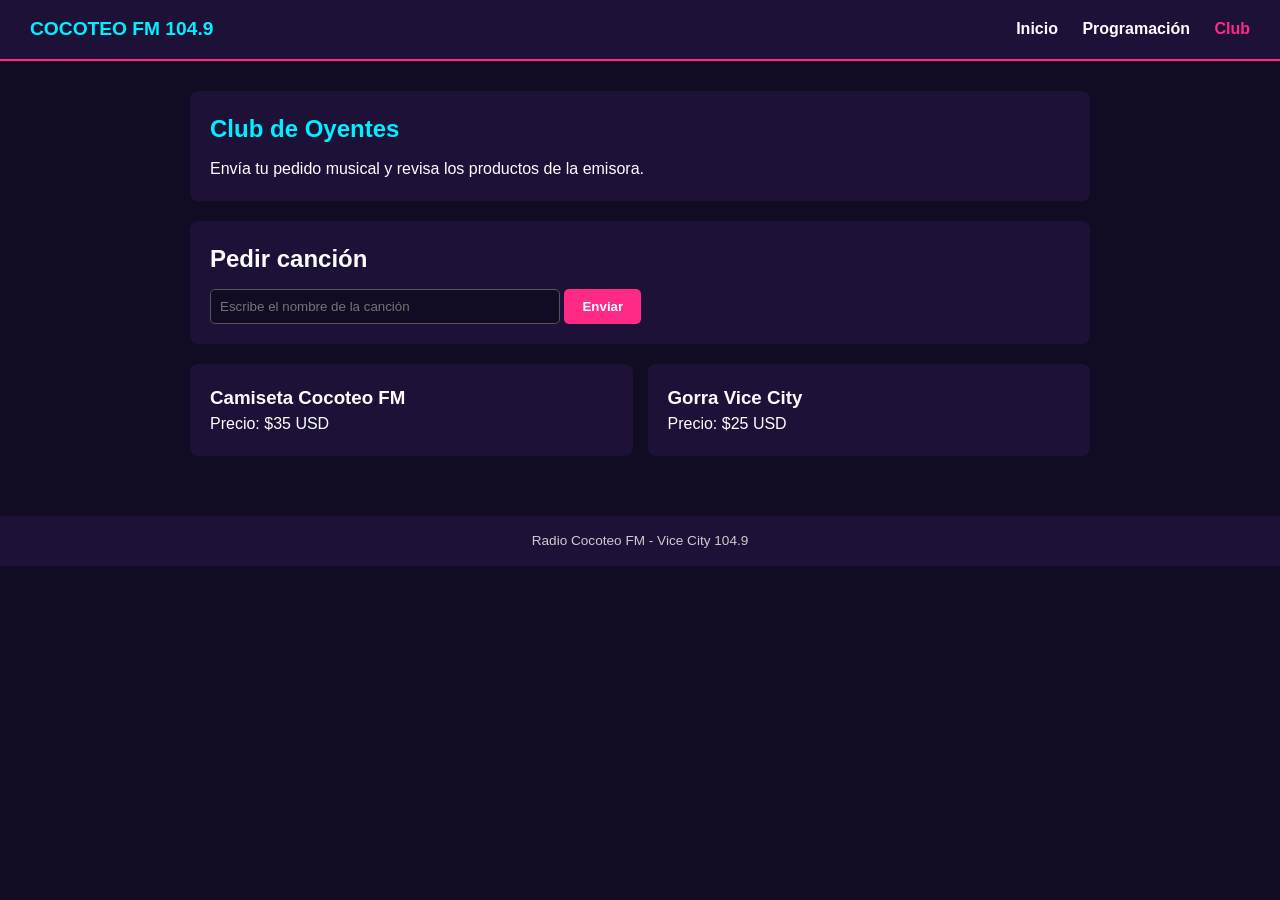
==== club.html @ 18489f9d "Estructura inicial" ====
<!DOCTYPE html>
<html lang="es">
<head>
    <meta charset="UTF-8">
    <meta name="viewport" content="width=device-width, initial-scale=1.0">
    <title>Club | Radio Cocoteo FM</title>
    <link rel="stylesheet" href="styles.css">
</head>
<body>
    <header class="header">
        <div class="brand">COCOTEO FM 104.9</div>
        <nav class="nav">
            <a href="index.html">Inicio</a>
            <a href="programacion.html">Programación</a>
            <a href="club.html" class="active">Club</a>
        </nav>
    </header>

    <main class="main">
        <section class="hero">
            <h1>Club de Oyentes</h1>
            <p>Envía tu pedido musical y revisa los productos de la emisora.</p>
        </section>

        <section class="info-box">
            <h2>Pedir canción</h2>
            <form id="form-pedido">
                <input type="text" id="input-cancion" placeholder="Escribe el nombre de la canción" required>
                <button type="submit" class="btn">Enviar</button>
            </form>
            <p id="mensaje-enviado"></p>
        </section>

        <section class="list-section">
            <div class="box">
                <h3>Camiseta Cocoteo FM</h3>
                <p>Precio: $35 USD</p>
            </div>
            <div class="box">
                <h3>Gorra Vice City</h3>
                <p>Precio: $25 USD</p>
            </div>
        </section>
    </main>

    <footer class="footer">
        <p>Radio Cocoteo FM - Vice City 104.9</p>
    </footer>

    <script src="script.js"></script>
</body>
</html>
---- styles.css ----
* {
    margin: 0;
    padding: 0;
    box-sizing: border-box;
}

body {
    font-family: Arial, sans-serif;
    background-color: #120b24;
    color: #ffffff;
    line-height: 1.5;
}

.header {
    display: flex;
    justify-content: space-between;
    align-items: center;
    padding: 15px 30px;
    background-color: #1d1138;
    border-bottom: 2px solid #ff2a85;
}

.brand {
    font-weight: bold;
    font-size: 1.2rem;
    color: #00f0ff;
}

.nav a {
    color: #ffffff;
    text-decoration: none;
    margin-left: 20px;
    font-weight: bold;
}

.nav a.active,
.nav a:hover {
    color: #ff2a85;
}

.main {
    width: 85%;
    max-width: 900px;
    margin: 30px auto;
}

.hero,
.info-box,
.box {
    background-color: #1d1138;
    padding: 20px;
    border-radius: 8px;
    margin-bottom: 20px;
}

.hero h1 {
    margin-bottom: 10px;
    color: #00f0ff;
}

.list-section {
    display: grid;
    grid-template-columns: repeat(auto-fit, minmax(220px, 1fr));
    gap: 15px;
}

.btn {
    margin-top: 12px;
    padding: 10px 18px;
    background-color: #ff2a85;
    color: #ffffff;
    border: none;
    border-radius: 5px;
    cursor: pointer;
    font-weight: bold;
}

.btn:hover {
    background-color: #d91c6d;
}

input[type="text"] {
    padding: 9px;
    border-radius: 5px;
    border: 1px solid #555;
    background-color: #120b24;
    color: #ffffff;
    margin-top: 10px;
    width: 100%;
    max-width: 350px;
}

.footer {
    text-align: center;
    padding: 15px;
    background-color: #1d1138;
    font-size: 0.85rem;
    color: #cccccc;
    margin-top: 40px;
}
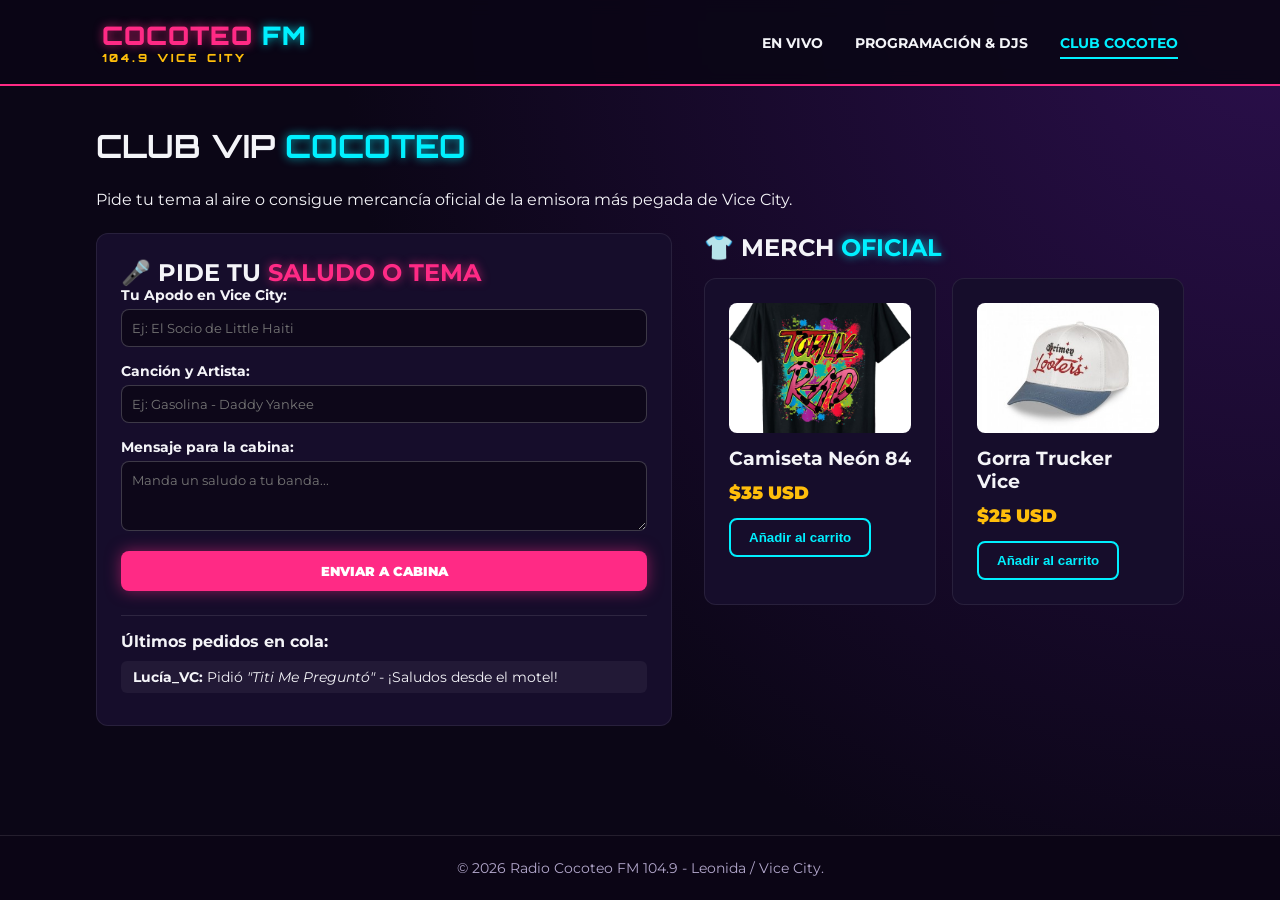
==== commit 5dc0a018: "Acabado" ====
--- a/club.html
+++ b/club.html
@@ -3,48 +3,86 @@
 <head>
     <meta charset="UTF-8">
     <meta name="viewport" content="width=device-width, initial-scale=1.0">
-    <title>Club | Radio Cocoteo FM</title>
+    <title>Club Cocoteo | Radio Cocoteo FM</title>
     <link rel="stylesheet" href="styles.css">
+    <link href="https://fonts.googleapis.com/css2?family=Montserrat:wght@400;700;900&family=Orbitron:wght@700;900&display=swap" rel="stylesheet">
 </head>
 <body>
-    <header class="header">
-        <div class="brand">COCOTEO FM 104.9</div>
-        <nav class="nav">
-            <a href="index.html">Inicio</a>
-            <a href="programacion.html">Programación</a>
-            <a href="club.html" class="active">Club</a>
+    <header class="navbar">
+        <div class="logo">
+            <span class="neon-pink">COCOTEO</span> <span class="neon-cyan">FM</span>
+            <small>104.9 VICE CITY</small>
+        </div>
+        <nav>
+            <ul class="nav-links">
+                <li><a href="index.html">En Vivo</a></li>
+                <li><a href="programacion.html">Programación & DJs</a></li>
+                <li><a href="club.html" class="active">Club Cocoteo</a></li>
+            </ul>
         </nav>
     </header>
 
-    <main class="main">
-        <section class="hero">
-            <h1>Club de Oyentes</h1>
-            <p>Envía tu pedido musical y revisa los productos de la emisora.</p>
+    <main class="container">
+        <section class="page-header fade-in">
+            <h1>CLUB VIP <span class="neon-cyan">COCOTEO</span></h1>
+            <p>Pide tu tema al aire o consigue mercancía oficial de la emisora más pegada de Vice City.</p>
         </section>
 
-        <section class="info-box">
-            <h2>Pedir canción</h2>
-            <form id="form-pedido">
-                <input type="text" id="input-cancion" placeholder="Escribe el nombre de la canción" required>
-                <button type="submit" class="btn">Enviar</button>
-            </form>
-            <p id="mensaje-enviado"></p>
-        </section>
+        <div class="two-columns fade-in">
+            <!-- Formulario interactivo para pedir canciones -->
+            <section class="card form-section">
+                <h2>🎤 PIDE TU <span class="neon-pink">SALUDO O TEMA</span></h2>
+                <form id="request-form">
+                    <div class="form-group">
+                        <label for="listener-name">Tu Apodo en Vice City:</label>
+                        <input type="text" id="listener-name" placeholder="Ej: El Socio de Little Haiti" required>
+                    </div>
+                    <div class="form-group">
+                        <label for="song-request">Canción y Artista:</label>
+                        <input type="text" id="song-request" placeholder="Ej: Gasolina - Daddy Yankee" required>
+                    </div>
+                    <div class="form-group">
+                        <label for="shoutout">Mensaje para la cabina:</label>
+                        <textarea id="shoutout" rows="3" placeholder="Manda un saludo a tu banda..."></textarea>
+                    </div>
+                    <button type="submit" class="btn-neon full-width">ENVIAR A CABINA</button>
+                </form>
 
-        <section class="list-section">
-            <div class="box">
-                <h3>Camiseta Cocoteo FM</h3>
-                <p>Precio: $35 USD</p>
-            </div>
-            <div class="box">
-                <h3>Gorra Vice City</h3>
-                <p>Precio: $25 USD</p>
-            </div>
-        </section>
+                <!-- Lista dinámica donde aparecen los pedidos enviados -->
+                <div class="requests-feed">
+                    <h4>Últimos pedidos en cola:</h4>
+                    <ul id="requests-list">
+                        <li><strong>Lucía_VC:</strong> Pidió <em>"Titi Me Preguntó"</em> - ¡Saludos desde el motel!</li>
+                    </ul>
+                </div>
+            </section>
+
+            <!-- Tienda Merch -->
+            <section class="merch-section">
+                <h2>👕 MERCH <span class="neon-cyan">OFICIAL</span></h2>
+                <div class="merch-grid">
+                    <div class="card merch-card">
+                        <!-- PON AQUÍ TU IMAGEN DE CAMISETA -->
+                        <img src="img/camiseta.jpg" alt="Camiseta Cocoteo" onerror="this.style.display='none'">
+                        <h3>Camiseta Neón 84</h3>
+                        <p class="price">$35 USD</p>
+                        <button class="btn-outline buy-btn" data-item="Camiseta Neón 84">Añadir al carrito</button>
+                    </div>
+                    <div class="card merch-card">
+                        <!-- PON AQUÍ TU IMAGEN DE GORRA -->
+                        <img src="img/gorra.jpg" alt="Gorra Cocoteo" onerror="this.style.display='none'">
+                        <h3>Gorra Trucker Vice</h3>
+                        <p class="price">$25 USD</p>
+                        <button class="btn-outline buy-btn" data-item="Gorra Trucker Vice">Añadir al carrito</button>
+                    </div>
+                </div>
+                <div id="cart-notification" class="cart-toast hidden"></div>
+            </section>
+        </div>
     </main>
 
-    <footer class="footer">
-        <p>Radio Cocoteo FM - Vice City 104.9</p>
+    <footer>
+        <p>© 2026 Radio Cocoteo FM 104.9 - Leonida / Vice City.</p>
     </footer>
 
     <script src="script.js"></script>
--- a/styles.css
+++ b/styles.css
@@ -1,3 +1,13 @@
+:root {
+    --bg-dark: #0b0616;
+    --bg-card: #160d2b;
+    --neon-pink: #ff2a85;
+    --neon-cyan: #00f0ff;
+    --neon-yellow: #ffbe0b;
+    --text-main: #f4f4f8;
+    --text-muted: #b3a8cc;
+}
+
 * {
     margin: 0;
     padding: 0;
@@ -5,96 +15,448 @@
 }
 
 body {
-    font-family: Arial, sans-serif;
-    background-color: #120b24;
-    color: #ffffff;
-    line-height: 1.5;
-}
-
-.header {
+    font-family: 'Montserrat', sans-serif;
+    background: radial-gradient(circle at top right, #2b0f4c, var(--bg-dark) 60%);
+    color: var(--text-main);
+    min-height: 100vh;
+    display: flex;
+    flex-direction: column;
+}
+
+/* Navegación */
+.navbar {
     display: flex;
     justify-content: space-between;
     align-items: center;
-    padding: 15px 30px;
-    background-color: #1d1138;
-    border-bottom: 2px solid #ff2a85;
-}
-
-.brand {
-    font-weight: bold;
+    padding: 1.2rem 8%;
+    background: rgba(11, 6, 22, 0.9);
+    border-bottom: 2px solid var(--neon-pink);
+    position: sticky;
+    top: 0;
+    z-index: 100;
+    backdrop-filter: blur(8px);
+}
+
+.logo {
+    font-family: 'Orbitron', sans-serif;
+    font-size: 1.6rem;
+    font-weight: 900;
+    letter-spacing: 1px;
+}
+
+.logo small {
+    display: block;
+    font-size: 0.7rem;
+    color: var(--neon-yellow);
+    letter-spacing: 3px;
+}
+
+.neon-pink {
+    color: var(--neon-pink);
+    text-shadow: 0 0 10px rgba(255, 42, 133, 0.7);
+}
+
+.neon-cyan {
+    color: var(--neon-cyan);
+    text-shadow: 0 0 10px rgba(0, 240, 255, 0.7);
+}
+
+.nav-links {
+    list-style: none;
+    display: flex;
+    gap: 2rem;
+}
+
+.nav-links a {
+    text-decoration: none;
+    color: var(--text-main);
+    font-weight: 700;
+    text-transform: uppercase;
+    font-size: 0.9rem;
+    transition: 0.3s;
+    padding-bottom: 5px;
+}
+
+.nav-links a:hover, .nav-links a.active {
+    color: var(--neon-cyan);
+    border-bottom: 2px solid var(--neon-cyan);
+}
+
+/* Contenedor Principal */
+.container {
+    width: 85%;
+    max-width: 1200px;
+    margin: 2.5rem auto;
+    flex: 1;
+}
+
+/* Hero & Reproductor */
+.hero {
+    background: linear-gradient(135deg, rgba(255, 42, 133, 0.15), rgba(0, 240, 255, 0.1));
+    border: 1px solid rgba(255, 42, 133, 0.4);
+    border-radius: 16px;
+    padding: 3rem;
+    margin-bottom: 3rem;
+    box-shadow: 0 10px 30px rgba(0, 0, 0, 0.5);
+}
+
+.badge-live {
+    background: var(--neon-pink);
+    color: #fff;
+    padding: 5px 12px;
+    border-radius: 20px;
+    font-size: 0.75rem;
+    font-weight: 900;
+    letter-spacing: 1px;
+    animation: pulse 1.5s infinite;
+}
+
+.hero h1 {
+    font-family: 'Orbitron', sans-serif;
+    font-size: 2.8rem;
+    margin: 1rem 0;
+    line-height: 1.2;
+}
+
+.hero p {
+    color: var(--text-muted);
+    max-width: 650px;
+    margin-bottom: 2rem;
+    line-height: 1.6;
+}
+
+/* Reproductor */
+.radio-player {
+    display: flex;
+    align-items: center;
+    gap: 1.5rem;
+    background: var(--bg-card);
+    padding: 1.5rem;
+    border-radius: 12px;
+    border-left: 5px solid var(--neon-cyan);
+    flex-wrap: wrap;
+}
+
+.album-art {
+    width: 85px;
+    height: 85px;
+    border-radius: 10px;
+    background: linear-gradient(45deg, var(--neon-pink), var(--neon-cyan));
+    display: flex;
+    align-items: center;
+    justify-content: center;
+    overflow: hidden;
+    font-size: 2rem;
+}
+
+.album-art img {
+    width: 100%;
+    height: 100%;
+    object-fit: cover;
+}
+
+.track-info {
+    flex: 1;
+    min-width: 220px;
+}
+
+.label-playing {
+    font-size: 0.7rem;
+    color: var(--neon-cyan);
+    font-weight: 700;
+    letter-spacing: 1.5px;
+}
+
+.track-info h3 {
+    margin: 4px 0;
     font-size: 1.2rem;
-    color: #00f0ff;
-}
-
-.nav a {
-    color: #ffffff;
-    text-decoration: none;
-    margin-left: 20px;
-    font-weight: bold;
-}
-
-.nav a.active,
-.nav a:hover {
-    color: #ff2a85;
-}
-
-.main {
-    width: 85%;
-    max-width: 900px;
-    margin: 30px auto;
-}
-
-.hero,
-.info-box,
-.box {
-    background-color: #1d1138;
-    padding: 20px;
-    border-radius: 8px;
-    margin-bottom: 20px;
-}
-
-.hero h1 {
+}
+
+.track-info p {
+    margin: 0;
+    font-size: 0.9rem;
+}
+
+/* Ecualizador */
+.equalizer {
+    display: flex;
+    align-items: flex-end;
+    gap: 4px;
+    height: 20px;
+    margin-top: 10px;
+}
+
+.equalizer span {
+    width: 5px;
+    height: 5px;
+    background: var(--neon-pink);
+    border-radius: 2px;
+    transition: height 0.2s;
+}
+
+.equalizer.playing span {
+    animation: bounce 0.6s infinite alternate;
+}
+
+.equalizer.playing span:nth-child(2) { animation-delay: 0.1s; background: var(--neon-cyan); }
+.equalizer.playing span:nth-child(3) { animation-delay: 0.3s; }
+.equalizer.playing span:nth-child(4) { animation-delay: 0.2s; background: var(--neon-yellow); }
+.equalizer.playing span:nth-child(5) { animation-delay: 0.4s; }
+.equalizer.playing span:nth-child(6) { animation-delay: 0.15s; background: var(--neon-cyan); }
+.equalizer.playing span:nth-child(7) { animation-delay: 0.25s; }
+
+/* Botones */
+.btn-neon {
+    background: var(--neon-pink);
+    color: #fff;
+    border: none;
+    padding: 12px 24px;
+    font-weight: 900;
+    border-radius: 8px;
+    cursor: pointer;
+    box-shadow: 0 0 15px rgba(255, 42, 133, 0.5);
+    transition: 0.3s;
+    font-family: 'Montserrat', sans-serif;
+}
+
+.btn-neon:hover {
+    transform: translateY(-2px);
+    box-shadow: 0 0 25px rgba(255, 42, 133, 0.9);
+}
+
+.btn-outline {
+    background: transparent;
+    color: var(--neon-cyan);
+    border: 2px solid var(--neon-cyan);
+    padding: 10px 18px;
+    font-weight: 700;
+    border-radius: 8px;
+    cursor: pointer;
+    transition: 0.3s;
+}
+
+.btn-outline:hover {
+    background: var(--neon-cyan);
+    color: var(--bg-dark);
+}
+
+.full-width { width: 100%; }
+
+/* Cards y Grids */
+.section-title, .page-header h1 {
+    font-family: 'Orbitron', sans-serif;
+    margin-bottom: 1.5rem;
+    font-size: 2rem;
+}
+
+.cards-grid, .schedule-grid {
+    display: grid;
+    grid-template-columns: repeat(auto-fit, minmax(280px, 1fr));
+    gap: 1.5rem;
+}
+
+.card {
+    background: var(--bg-card);
+    border: 1px solid rgba(255, 255, 255, 0.08);
+    border-radius: 12px;
+    padding: 1.5rem;
+    transition: transform 0.3s, border-color 0.3s;
+}
+
+.card:hover {
+    transform: translateY(-5px);
+    border-color: var(--neon-cyan);
+}
+
+.tag {
+    display: inline-block;
+    background: rgba(0, 240, 255, 0.15);
+    color: var(--neon-cyan);
+    font-size: 0.7rem;
+    font-weight: 900;
+    padding: 4px 10px;
+    border-radius: 4px;
     margin-bottom: 10px;
-    color: #00f0ff;
-}
-
-.list-section {
+}
+
+.card h3 { margin-bottom: 0.6rem; }
+.card p { color: var(--text-muted); font-size: 0.92rem; line-height: 1.5; }
+
+/* Programación & DJs */
+.filter-buttons {
+    display: flex;
+    gap: 10px;
+    margin: 1.5rem 0 2rem;
+    flex-wrap: wrap;
+}
+
+.filter-btn {
+    background: var(--bg-card);
+    color: var(--text-main);
+    border: 1px solid var(--neon-pink);
+    padding: 8px 18px;
+    border-radius: 20px;
+    cursor: pointer;
+    font-weight: 700;
+    transition: 0.3s;
+}
+
+.filter-btn.active, .filter-btn:hover {
+    background: var(--neon-pink);
+    color: #fff;
+}
+
+.dj-img-box {
+    height: 160px;
+    background: linear-gradient(135deg, #2b0f4c, #ff2a85);
+    border-radius: 8px;
+    margin-bottom: 1rem;
+    position: relative;
+    overflow: hidden;
+}
+
+.dj-img-box img {
+    width: 100%;
+    height: 100%;
+    object-fit: cover;
+}
+
+.time-badge {
+    position: absolute;
+    bottom: 10px;
+    left: 10px;
+    background: rgba(11, 6, 22, 0.85);
+    color: var(--neon-yellow);
+    padding: 4px 10px;
+    border-radius: 6px;
+    font-size: 0.8rem;
+    font-weight: 700;
+}
+
+.dj-name {
+    color: var(--neon-cyan) !important;
+    margin-bottom: 0.5rem;
+}
+
+/* Club & Formulario */
+.two-columns {
     display: grid;
-    grid-template-columns: repeat(auto-fit, minmax(220px, 1fr));
-    gap: 15px;
-}
-
-.btn {
-    margin-top: 12px;
-    padding: 10px 18px;
-    background-color: #ff2a85;
-    color: #ffffff;
-    border: none;
-    border-radius: 5px;
-    cursor: pointer;
-    font-weight: bold;
-}
-
-.btn:hover {
-    background-color: #d91c6d;
-}
-
-input[type="text"] {
-    padding: 9px;
-    border-radius: 5px;
-    border: 1px solid #555;
-    background-color: #120b24;
-    color: #ffffff;
+    grid-template-columns: 1.2fr 1fr;
+    gap: 2rem;
+    margin-top: 1.5rem;
+}
+
+.form-group {
+    margin-bottom: 1rem;
+}
+
+.form-group label {
+    display: block;
+    margin-bottom: 6px;
+    font-size: 0.85rem;
+    font-weight: 700;
+}
+
+.form-group input, .form-group textarea {
+    width: 100%;
+    padding: 10px;
+    border-radius: 8px;
+    border: 1px solid rgba(255, 255, 255, 0.2);
+    background: rgba(0, 0, 0, 0.4);
+    color: #fff;
+    font-family: inherit;
+}
+
+.form-group input:focus, .form-group textarea:focus {
+    outline: none;
+    border-color: var(--neon-cyan);
+}
+
+.requests-feed {
+    margin-top: 1.5rem;
+    padding-top: 1rem;
+    border-top: 1px solid rgba(255, 255, 255, 0.1);
+}
+
+.requests-feed ul {
+    list-style: none;
     margin-top: 10px;
+}
+
+.requests-feed li {
+    background: rgba(255, 255, 255, 0.05);
+    padding: 8px 12px;
+    border-radius: 6px;
+    margin-bottom: 8px;
+    font-size: 0.85rem;
+}
+
+.merch-grid {
+    display: grid;
+    grid-template-columns: 1fr 1fr;
+    gap: 1rem;
+    margin-top: 1rem;
+}
+
+.merch-card img {
     width: 100%;
-    max-width: 350px;
-}
-
-.footer {
+    height: 130px;
+    object-fit: cover;
+    border-radius: 8px;
+    margin-bottom: 10px;
+    background: #231442;
+}
+
+.price {
+    color: var(--neon-yellow) !important;
+    font-weight: 900;
+    font-size: 1.1rem !important;
+    margin: 8px 0 12px;
+}
+
+.cart-toast {
+    margin-top: 1rem;
+    padding: 12px;
+    background: rgba(0, 240, 255, 0.2);
+    border: 1px solid var(--neon-cyan);
+    border-radius: 8px;
     text-align: center;
-    padding: 15px;
-    background-color: #1d1138;
+    font-weight: 700;
+}
+
+.hidden { display: none; }
+
+footer {
+    text-align: center;
+    padding: 1.5rem;
+    background: rgba(11, 6, 22, 0.95);
+    border-top: 1px solid rgba(255, 255, 255, 0.1);
+    color: var(--text-muted);
     font-size: 0.85rem;
-    color: #cccccc;
-    margin-top: 40px;
+}
+
+/* Animaciones */
+@keyframes pulse {
+    0%, 100% { opacity: 1; }
+    50% { opacity: 0.5; }
+}
+
+@keyframes bounce {
+    0% { height: 5px; }
+    100% { height: 22px; }
+}
+
+.fade-in {
+    animation: fadeInUp 0.7s ease forwards;
+}
+
+@keyframes fadeInUp {
+    from { opacity: 0; transform: translateY(20px); }
+    to { opacity: 1; transform: translateY(0); }
+}
+
+@media (max-width: 768px) {
+    .navbar { flex-direction: column; gap: 1rem; }
+    .hero h1 { font-size: 2rem; }
+    .two-columns { grid-template-columns: 1fr; }
 }
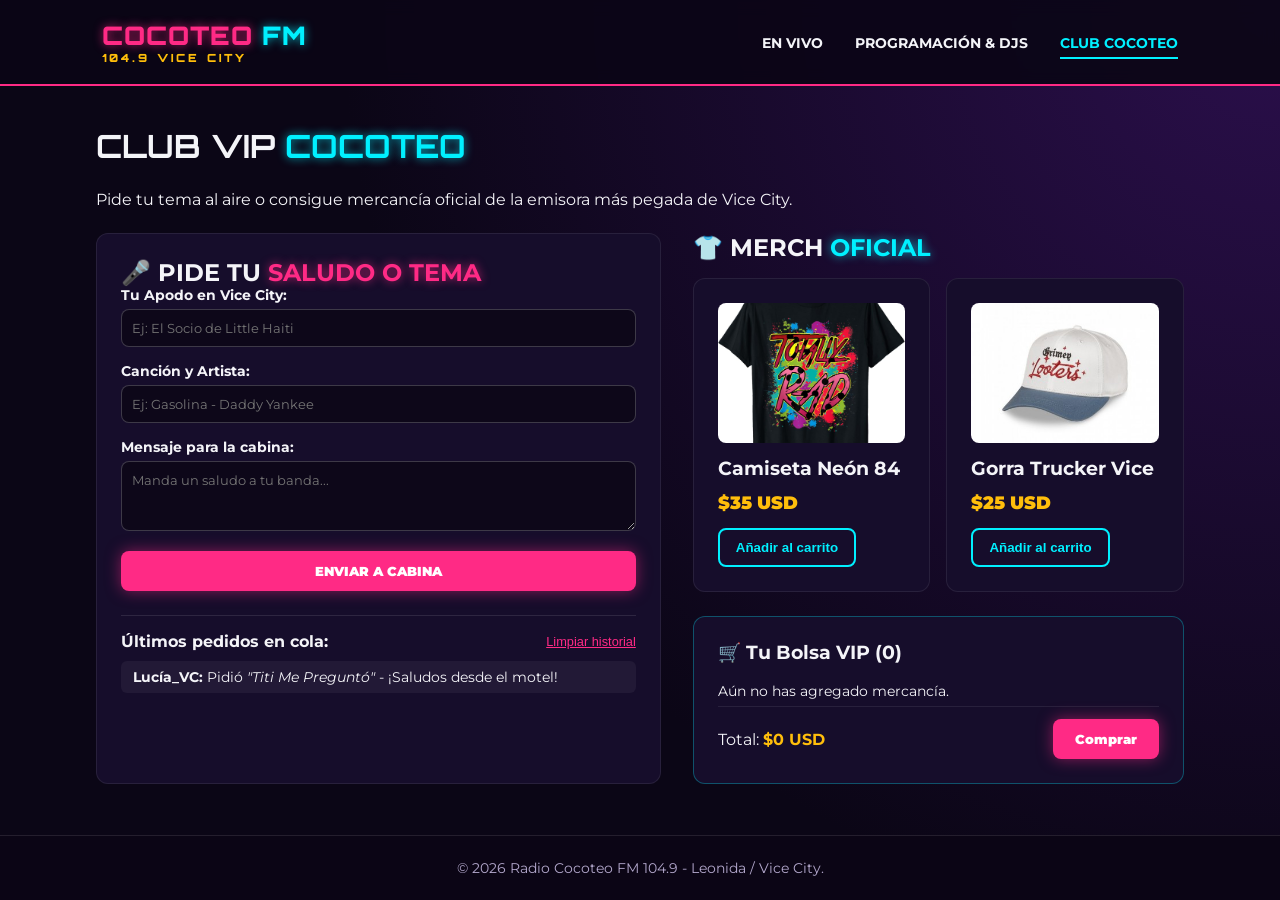
==== commit 653de7a3: "Mejora" ====
--- a/club.html
+++ b/club.html
@@ -48,32 +48,44 @@
                     <button type="submit" class="btn-neon full-width">ENVIAR A CABINA</button>
                 </form>
 
-                <!-- Lista dinámica donde aparecen los pedidos enviados -->
                 <div class="requests-feed">
-                    <h4>Últimos pedidos en cola:</h4>
+                    <div class="feed-header">
+                        <h4>Últimos pedidos en cola:</h4>
+                        <button id="clear-requests-btn" class="btn-link">Limpiar historial</button>
+                    </div>
                     <ul id="requests-list">
                         <li><strong>Lucía_VC:</strong> Pidió <em>"Titi Me Preguntó"</em> - ¡Saludos desde el motel!</li>
                     </ul>
                 </div>
             </section>
 
-            <!-- Tienda Merch -->
+            <!-- Tienda Merch con Carrito -->
             <section class="merch-section">
                 <h2>👕 MERCH <span class="neon-cyan">OFICIAL</span></h2>
                 <div class="merch-grid">
                     <div class="card merch-card">
-                        <!-- PON AQUÍ TU IMAGEN DE CAMISETA -->
                         <img src="img/camiseta.jpg" alt="Camiseta Cocoteo" onerror="this.style.display='none'">
                         <h3>Camiseta Neón 84</h3>
                         <p class="price">$35 USD</p>
-                        <button class="btn-outline buy-btn" data-item="Camiseta Neón 84">Añadir al carrito</button>
+                        <button class="btn-outline buy-btn" data-item="Camiseta Neón 84" data-price="35">Añadir al carrito</button>
                     </div>
                     <div class="card merch-card">
-                        <!-- PON AQUÍ TU IMAGEN DE GORRA -->
                         <img src="img/gorra.jpg" alt="Gorra Cocoteo" onerror="this.style.display='none'">
                         <h3>Gorra Trucker Vice</h3>
                         <p class="price">$25 USD</p>
-                        <button class="btn-outline buy-btn" data-item="Gorra Trucker Vice">Añadir al carrito</button>
+                        <button class="btn-outline buy-btn" data-item="Gorra Trucker Vice" data-price="25">Añadir al carrito</button>
+                    </div>
+                </div>
+
+                <!-- Resumen del Carrito VIP -->
+                <div class="card cart-summary">
+                    <h3>🛒 Tu Bolsa VIP (<span id="cart-count">0</span>)</h3>
+                    <ul id="cart-items-list" class="cart-list">
+                        <li class="empty-cart">Aún no has agregado mercancía.</li>
+                    </ul>
+                    <div class="cart-footer">
+                        <span>Total: <strong class="neon-yellow">$<span id="cart-total">0</span> USD</strong></span>
+                        <button id="checkout-btn" class="btn-neon">Comprar</button>
                     </div>
                 </div>
                 <div id="cart-notification" class="cart-toast hidden"></div>
--- a/styles.css
+++ b/styles.css
@@ -29,7 +29,7 @@
     justify-content: space-between;
     align-items: center;
     padding: 1.2rem 8%;
-    background: rgba(11, 6, 22, 0.9);
+    background: rgba(11, 6, 22, 0.92);
     border-bottom: 2px solid var(--neon-pink);
     position: sticky;
     top: 0;
@@ -59,6 +59,10 @@
 .neon-cyan {
     color: var(--neon-cyan);
     text-shadow: 0 0 10px rgba(0, 240, 255, 0.7);
+}
+
+.neon-yellow {
+    color: var(--neon-yellow);
 }
 
 .nav-links {
@@ -98,6 +102,13 @@
     padding: 3rem;
     margin-bottom: 3rem;
     box-shadow: 0 10px 30px rgba(0, 0, 0, 0.5);
+}
+
+.hero-top-bar {
+    display: flex;
+    align-items: center;
+    gap: 1.5rem;
+    flex-wrap: wrap;
 }
 
 .badge-live {
@@ -111,6 +122,11 @@
     animation: pulse 1.5s infinite;
 }
 
+.listeners-count {
+    font-size: 0.85rem;
+    color: var(--neon-cyan);
+}
+
 .hero h1 {
     font-family: 'Orbitron', sans-serif;
     font-size: 2.8rem;
@@ -138,15 +154,20 @@
 }
 
 .album-art {
-    width: 85px;
-    height: 85px;
+    width: 90px;
+    height: 90px;
     border-radius: 10px;
     background: linear-gradient(45deg, var(--neon-pink), var(--neon-cyan));
     display: flex;
     align-items: center;
     justify-content: center;
     overflow: hidden;
-    font-size: 2rem;
+    font-size: 2.2rem;
+    transition: transform 0.4s ease;
+}
+
+.album-art.spinning {
+    box-shadow: 0 0 18px rgba(0, 240, 255, 0.6);
 }
 
 .album-art img {
@@ -182,7 +203,7 @@
     display: flex;
     align-items: flex-end;
     gap: 4px;
-    height: 20px;
+    height: 22px;
     margin-top: 10px;
 }
 
@@ -195,7 +216,7 @@
 }
 
 .equalizer.playing span {
-    animation: bounce 0.6s infinite alternate;
+    animation: bounce 0.55s infinite alternate;
 }
 
 .equalizer.playing span:nth-child(2) { animation-delay: 0.1s; background: var(--neon-cyan); }
@@ -204,13 +225,40 @@
 .equalizer.playing span:nth-child(5) { animation-delay: 0.4s; }
 .equalizer.playing span:nth-child(6) { animation-delay: 0.15s; background: var(--neon-cyan); }
 .equalizer.playing span:nth-child(7) { animation-delay: 0.25s; }
+.equalizer.playing span:nth-child(8) { animation-delay: 0.35s; background: var(--neon-yellow); }
+.equalizer.playing span:nth-child(9) { animation-delay: 0.1s; }
+
+.player-controls {
+    display: flex;
+    flex-direction: column;
+    gap: 10px;
+}
+
+.buttons-row {
+    display: flex;
+    gap: 8px;
+    align-items: center;
+}
+
+.volume-control {
+    display: flex;
+    align-items: center;
+    gap: 8px;
+    font-size: 0.9rem;
+}
+
+.volume-control input[type="range"] {
+    width: 100%;
+    accent-color: var(--neon-cyan);
+    cursor: pointer;
+}
 
 /* Botones */
 .btn-neon {
     background: var(--neon-pink);
     color: #fff;
     border: none;
-    padding: 12px 24px;
+    padding: 12px 22px;
     font-weight: 900;
     border-radius: 8px;
     cursor: pointer;
@@ -228,7 +276,7 @@
     background: transparent;
     color: var(--neon-cyan);
     border: 2px solid var(--neon-cyan);
-    padding: 10px 18px;
+    padding: 10px 16px;
     font-weight: 700;
     border-radius: 8px;
     cursor: pointer;
@@ -238,6 +286,15 @@
 .btn-outline:hover {
     background: var(--neon-cyan);
     color: var(--bg-dark);
+}
+
+.btn-link {
+    background: none;
+    border: none;
+    color: var(--neon-pink);
+    font-size: 0.8rem;
+    cursor: pointer;
+    text-decoration: underline;
 }
 
 .full-width { width: 100%; }
@@ -283,10 +340,18 @@
 .card p { color: var(--text-muted); font-size: 0.92rem; line-height: 1.5; }
 
 /* Programación & DJs */
+.controls-bar {
+    display: flex;
+    justify-content: space-between;
+    align-items: center;
+    gap: 1rem;
+    margin: 1.5rem 0 2rem;
+    flex-wrap: wrap;
+}
+
 .filter-buttons {
     display: flex;
     gap: 10px;
-    margin: 1.5rem 0 2rem;
     flex-wrap: wrap;
 }
 
@@ -306,8 +371,23 @@
     color: #fff;
 }
 
+.search-input {
+    padding: 10px 16px;
+    border-radius: 20px;
+    border: 1px solid var(--neon-cyan);
+    background: var(--bg-card);
+    color: #fff;
+    min-width: 260px;
+    font-family: inherit;
+}
+
+.search-input:focus {
+    outline: none;
+    box-shadow: 0 0 12px rgba(0, 240, 255, 0.4);
+}
+
 .dj-img-box {
-    height: 160px;
+    height: 180px;
     background: linear-gradient(135deg, #2b0f4c, #ff2a85);
     border-radius: 8px;
     margin-bottom: 1rem;
@@ -341,7 +421,7 @@
 /* Club & Formulario */
 .two-columns {
     display: grid;
-    grid-template-columns: 1.2fr 1fr;
+    grid-template-columns: 1.15fr 1fr;
     gap: 2rem;
     margin-top: 1.5rem;
 }
@@ -378,9 +458,17 @@
     border-top: 1px solid rgba(255, 255, 255, 0.1);
 }
 
+.feed-header {
+    display: flex;
+    justify-content: space-between;
+    align-items: center;
+}
+
 .requests-feed ul {
     list-style: none;
     margin-top: 10px;
+    max-height: 200px;
+    overflow-y: auto;
 }
 
 .requests-feed li {
@@ -400,7 +488,7 @@
 
 .merch-card img {
     width: 100%;
-    height: 130px;
+    height: 140px;
     object-fit: cover;
     border-radius: 8px;
     margin-bottom: 10px;
@@ -412,6 +500,32 @@
     font-weight: 900;
     font-size: 1.1rem !important;
     margin: 8px 0 12px;
+}
+
+/* Carrito VIP */
+.cart-summary {
+    margin-top: 1.5rem;
+    border-color: rgba(0, 240, 255, 0.3);
+}
+
+.cart-list {
+    list-style: none;
+    margin: 12px 0;
+    font-size: 0.88rem;
+}
+
+.cart-list li {
+    display: flex;
+    justify-content: space-between;
+    padding: 6px 0;
+    border-bottom: 1px solid rgba(255, 255, 255, 0.08);
+}
+
+.cart-footer {
+    display: flex;
+    justify-content: space-between;
+    align-items: center;
+    margin-top: 12px;
 }
 
 .cart-toast {
@@ -459,4 +573,5 @@
     .navbar { flex-direction: column; gap: 1rem; }
     .hero h1 { font-size: 2rem; }
     .two-columns { grid-template-columns: 1fr; }
+    .merch-grid { grid-template-columns: 1fr; }
 }
